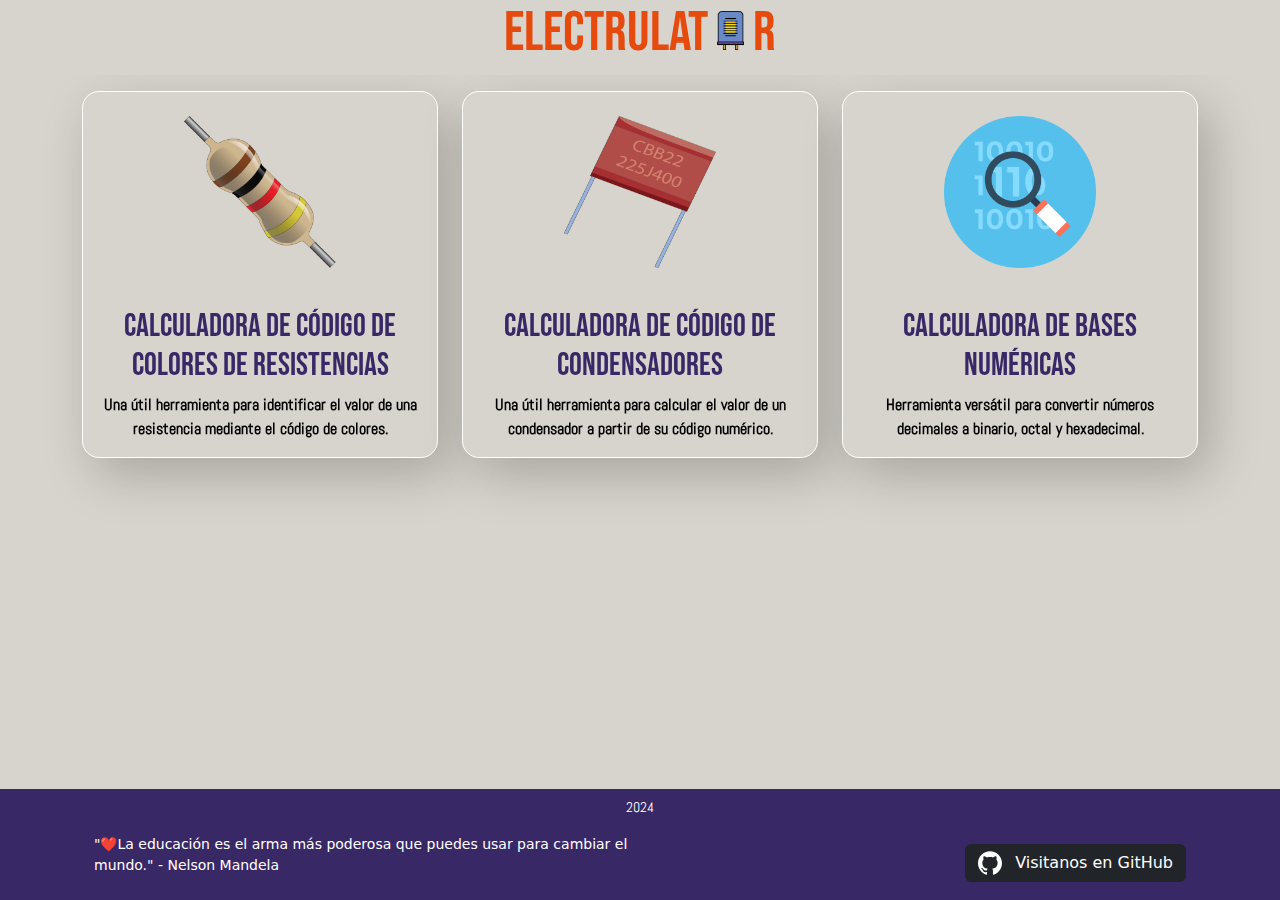
==== index.html @ 041409e7 "x2" ====
<!DOCTYPE html>
<html lang="es">

<head>
    <meta charset="UTF-8">
    <meta name="viewport" content="width=device-width, initial-scale=1.0">
    <title>Electrulator</title>
    <!-- Añadir bootstrap 5 ↓ -->
    <link rel="stylesheet" href="https://cdn.jsdelivr.net/npm/bootstrap-icons@1.11.3/font/bootstrap-icons.min.css">
    <link rel="stylesheet" href="css/bootstrap.min.css">
    <link rel="stylesheet" href="css/app.css">
</head>


<body class="bg-primary d-flex flex-column vh-100">

    <header class="bg-primary  sticky-top">
        <div class="container text-center">
            <h1 class="text-accent fuente-Bebas display-4">
                Electrulat<span>
                    <img src="assets/img/foco.png" alt="O" style="height: 0.7em; vertical-align: middle;">
                </span>r
            </h1>
        </div>
    </header>

    <!-- fin header -->


    <div class="container py-2">
        <div class="row justify-content-center mt-2">
            <div class="col-lg-4 col-md-6 mb-4">
                <div class="card h-100">
                    <img src="assets/img/resistencia.png" class="w-70 card-img-top img-fluid p-4 card-img-custom"
                        alt="Imagen de resistencia">
                    <div class="card-body">
                        <h2 class="fuente-Bebas text-secondary">Calculadora de código de colores de resistencias</h2>
                        <p class="card-text fuente-Abel">Una útil herramienta para identificar el valor de una
                            resistencia mediante
                            el código de colores.</p>
                    </div>
                </div>
            </div>
            <!-- fin card 1 -->
            <div class="col-lg-4 col-md-6 mb-4">
                <div class="card h-100">
                    <img src="assets/img/condensador.png" class="w-70 card-img-top img-fluid p-4 card-img-custom"
                        alt="Imagen de condensador">
                    <div class="card-body">
                        <h2 class="fuente-Bebas text-secondary">Calculadora de código de condensadores</h2>
                        <p class="card-text fuente-Abel">Una útil herramienta para calcular el valor de un condensador a
                            partir de
                            su código numérico.</p>
                    </div>
                </div>
            </div>
            <!-- fin card 2 -->
            <div class="col-lg-4 col-md-6 mb-4">
                <div class="card h-100">
                    <img src="assets/img/binario.png" class="w-75 card-img-top img-fluid p-4 card-img-custom"
                        alt="Imagen de calculadora binaria">
                    <div class="card-body">
                        <h2 class="fuente-Bebas text-secondary">Calculadora de bases numéricas</h2>
                        <p class="card-text fuente-Abel">Herramienta versátil para convertir números decimales a
                            binario, octal y
                            hexadecimal.</p>
                    </div>
                </div>
            </div>
            <!-- fin card 3 -->
        </div>
    </div>


    <footer class="bg-secondary text-white py-2 mt-5 mt-auto">
        <div class="container text-center">
            <p class="fuente-Abel small">2024</p>
            <div class="container">
                <div class="row flex-column-reverse flex-md-row align-items-center">
                    <div class="col-12 col-md-6 text-center text-md-start mb-3 mb-md-0">
                        <p class="small">"❤️La educación es el arma más poderosa que puedes usar para cambiar el mundo."
                            - Nelson Mandela</p>
                    </div>
                    <div class="col-12 col-md-6 text-center text-md-end mb-3 mb-md-0">
                        <button class="btn btn-dark">
                            <svg width="24" height="24" viewBox="0 0 24 24" fill="none"
                                xmlns="http://www.w3.org/2000/svg">
                                <path
                                    d="M12 0.296997C5.37 0.296997 0 5.67 0 12.297C0 17.6 3.438 22.097 8.205 23.682C8.805 23.795 9.025 23.424 9.025 23.105C9.025 22.82 9.015 22.065 9.01 21.065C5.672 21.789 4.968 19.455 4.968 19.455C4.422 18.07 3.633 17.7 3.633 17.7C2.546 16.956 3.717 16.971 3.717 16.971C4.922 17.055 5.555 18.207 5.555 18.207C6.625 20.042 8.364 19.512 9.05 19.205C9.158 18.429 9.467 17.9 9.81 17.6C7.145 17.3 4.344 16.268 4.344 11.67C4.344 10.36 4.809 9.29 5.579 8.45C5.444 8.147 5.039 6.927 5.684 5.274C5.684 5.274 6.689 4.952 8.984 6.504C9.944 6.237 10.964 6.105 11.984 6.099C13.004 6.105 14.024 6.237 14.984 6.504C17.264 4.952 18.269 5.274 18.269 5.274C18.914 6.927 18.509 8.147 18.389 8.45C19.154 9.29 19.619 10.36 19.619 11.67C19.619 16.28 16.814 17.295 14.144 17.59C14.564 17.95 14.954 18.686 14.954 19.81C14.954 21.416 14.939 22.706 14.939 23.096C14.939 23.411 15.149 23.786 15.764 23.666C20.565 22.092 24 17.592 24 12.297C24 5.67 18.627 0.296997 12 0.296997Z"
                                    fill="white"></path>
                            </svg>
                            <span class="ms-2">Visitanos en GitHub</span>
                        </button>
                    </div>

                </div>
            </div>


        </div>
    </footer>
    <!-- agrego boootstrap 5 JS↓↓↓ -->
    <script src="js/bootstrap.bundle.min.js"></script>
</body>

</html>
---- css/app.css ----
:root {

    --primary: #D7D4CD;
    --secondary: #392866;
    --accent: #E64A0D;

}



@font-face {
    font-family: 'Abel-Regular';
    /* Nombre de la fuente */
    src: url('../assets/fonts/Abel-Regular.ttf') format('truetype');
    /* URL y formato de la fuente */
    /* Agrega más formatos si es necesario */
    font-weight: normal;
    /* Peso de la fuente */
    font-style: normal;
    /* Estilo de la fuente */
}

@font-face {
    font-family: 'BebasNeue-Regular';
    /* Nombre de la fuente */
    src: url('../assets/fonts/BebasNeue-Regular.ttf') format('truetype');
    /* URL y formato de la fuente */
    /* Agrega más formatos si es necesario */
    font-weight: normal;
    /* Peso de la fuente */
    font-style: normal;
    /* Estilo de la fuente */
}


/*FUentes*/
.fuente-Abel {
    font-family: 'Abel-Regular';
}

.fuente-Honk {
    font-family: 'Honk';
}

.fuente-Bebas {
    font-family: 'BebasNeue-Regular';
}

/*FIN Fuentes*/

.text-primary {
    color: var(--primary) !important;
}

.text-secondary {
    color: var(--secondary) !important;
}

.text-accent {
    color: var(--accent) !important;
}

.bg-primary {
    background-color: var(--primary) !important;
}

.bg-secondary {
    background-color: var(--secondary) !important;
}

.bg-accent {
    background-color: var(--accent) !important;
}

.custom-border {
    border: 1px solid var(--accent);
    /* Cambia el color del borde */
}


/*color del boton*/
.bg-accent {
    background-color: var(--accent) !important;
    /* Cambia a tu color deseado */
}



/*Personalizando la tabla*/
.custom-table th,
.custom-table td {
    border: 2px solid #9d2fb1;
    /* Bordes de las celdas */
}

/*FIN TABLAS*/
/*CARDS*/
.card {
    box-sizing: border-box;
    width: auto;
    height: auto;
    background: var(--primary);
    border: 1px solid white;
    box-shadow: 12px 17px 51px rgba(0, 0, 0, 0.22);
    backdrop-filter: blur(6px);
    border-radius: 17px;
    text-align: center;
    cursor: pointer;
    transition: all 0.5s;
    display: flex;
    align-items: center;
    justify-content: center;
    user-select: none;
    font-weight: bolder;
    color: black;
    
    margin: 0 auto; /* Esto ayudará a centrar la tarjeta dentro de su columna */
}
.card-img-custom {
    max-height: 200px;
    object-fit: contain;
}

.card:hover {
    border: 1px solid var(--accent);
    transform: scale(1.05);
}

.card:active {
    transform: scale(0.95) rotateZ(1.7deg);
}

/*FIN CARDS*/

/*BOTON GITHUB*/
/* From Uiverse.io by kamehame-ha */ 
.button {
    display: flex;
    justify-content: center;
    align-items: center;
    padding: 10px 15px;
    gap: 15px;
    background-color: #181717;
    outline: 3px #181717 solid;
    outline-offset: -3px;
    border-radius: 5px;
    border: none;
    cursor: pointer;
    transition: 400ms;
    margin: auto; /* Centra el botón horizontal y verticalmente */

  }
  
  .button .text {
    color: white;
    font-weight: 700;
    font-size: 1em;
    transition: 400ms;
    margin: auto; /* Centra el botón horizontal y verticalmente */
    display: flex; /* Usa flexbox para alinear verticalmente */
    align-items: center; /* Centra verticalmente el contenido */
  }
  
  .button svg path {
    transition: 400ms;
  }
  
  .button:hover {
    background-color: transparent;
  }
  
  .button:hover .text {
    color: #181717;
  }
  
  .button:hover svg path {
    fill: #181717;
  }
  
/*FIN BOTON GITHUB*/

/*Radios*/
/* Definición de colores */
:root {
    --negro: #000000;
    --marron: #8B4513;
    --rojo: #FF0000;
    --naranja: #FFA500;
    --amarillo: #FFFF00;
    --verde: #008000;
    --azul: #0000FF;
    --violeta: #EE82EE;
    --gris: #808080;
    --blanco: #FFFFFF;
    --dorado: #FFD700;
    --plateado: #C0C0C0;
  }
  
  
  
  .radio-buttons {
    display: flex;
    flex-direction: column;
    align-items: center ;
  }
  
  input[type="radio"] {
    display: none;
  }
  
  label {
    display: inline-block;
    width: 70%; /* Ancho ajustable según necesidad */
    height: 25px; /* Altura ajustable según necesidad */
    margin-bottom: 5px; /* Espacio entre cada radio button */
    cursor: pointer;
    position: relative; /* Añadido para posicionar el span */
  }
  
  label span {
    display: block;
    width: 100%;
    height: 100%;
    border: 2px solid transparent;
    transition: transform 0.2s ease-in-out;
  }
  
  /* Estilos para cada color */
  label span.negro { background-color: var(--negro); }
  label span.marron { background-color: var(--marron); }
  label span.rojo { background-color: var(--rojo); }
  label span.naranja { background-color: var(--naranja); }
  label span.amarillo { background-color: var(--amarillo); }
  label span.verde { background-color: var(--verde); }
  label span.azul { background-color: var(--azul); }
  label span.violeta { background-color: var(--violeta); }
  label span.gris { background-color: var(--gris); }
  label span.blanco { background-color: var(--blanco); }
  label span.dorado { background-color: var(--dorado); }
  label span.plateado { background-color: var(--plateado); }
  
  /* Escalado del span al hacer clic */
  input[type="radio"]:checked + label span {
    transform: scale(1.25);
    border-color: #000;
    position: absolute;
    top: 0;
    left: 0;
    
  }

/*FIN RADIOS*/
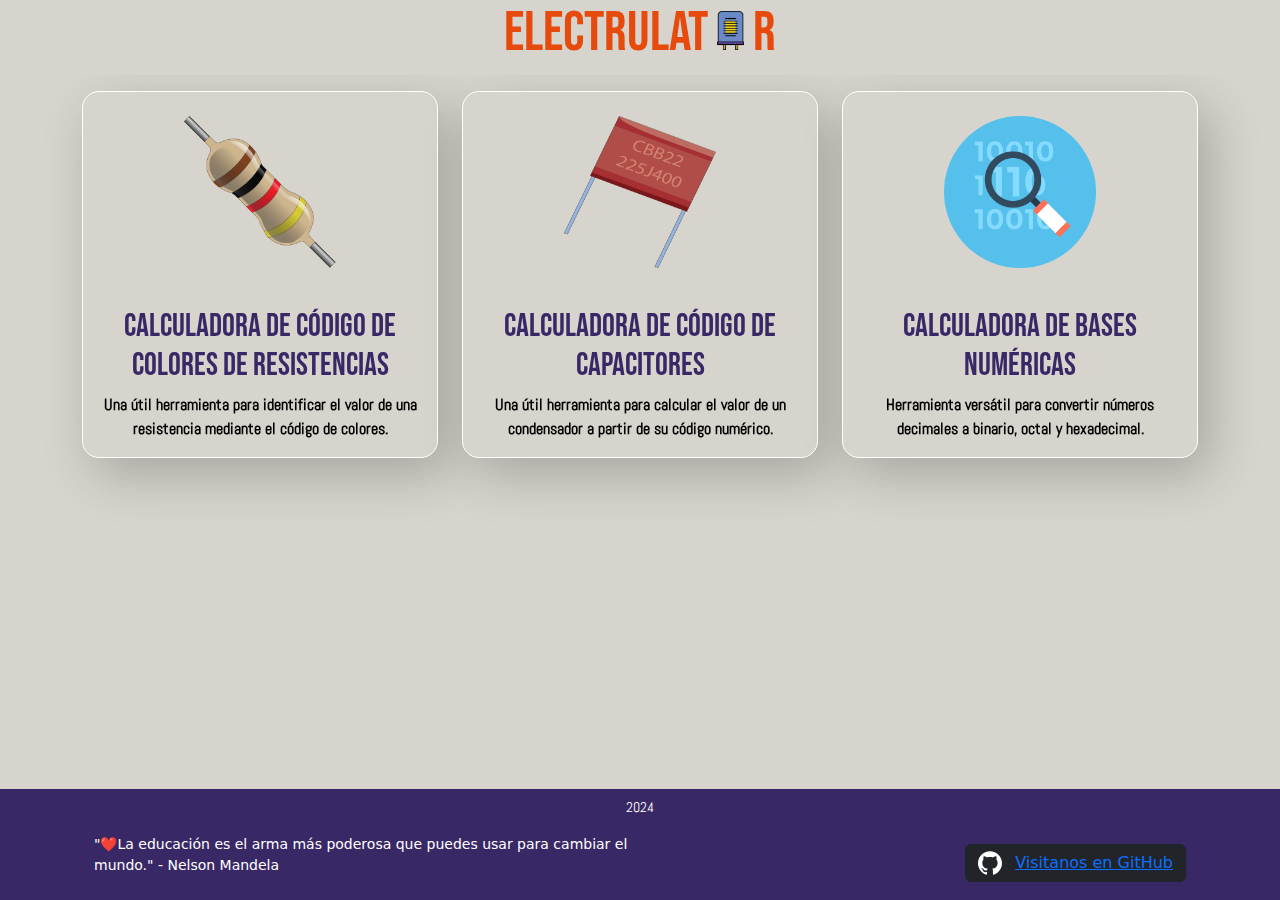
==== commit e795dcb7: "correncion colres" ====
--- a/index.html
+++ b/index.html
@@ -29,7 +29,7 @@
 
     <div class="container py-2">
         <div class="row justify-content-center mt-2">
-            <div class="col-lg-4 col-md-6 mb-4">
+            <div class="col-lg-4 col-md-6 mb-4" id="card-resistencias">
                 <div class="card h-100">
                     <img src="assets/img/resistencia.png" class="w-70 card-img-top img-fluid p-4 card-img-custom"
                         alt="Imagen de resistencia">
@@ -42,12 +42,12 @@
                 </div>
             </div>
             <!-- fin card 1 -->
-            <div class="col-lg-4 col-md-6 mb-4">
+            <div class="col-lg-4 col-md-6 mb-4" id="card-capacitores">
                 <div class="card h-100">
                     <img src="assets/img/condensador.png" class="w-70 card-img-top img-fluid p-4 card-img-custom"
                         alt="Imagen de condensador">
                     <div class="card-body">
-                        <h2 class="fuente-Bebas text-secondary">Calculadora de código de condensadores</h2>
+                        <h2 class="fuente-Bebas text-secondary">Calculadora de código de capacitores</h2>
                         <p class="card-text fuente-Abel">Una útil herramienta para calcular el valor de un condensador a
                             partir de
                             su código numérico.</p>
@@ -55,7 +55,7 @@
                 </div>
             </div>
             <!-- fin card 2 -->
-            <div class="col-lg-4 col-md-6 mb-4">
+            <div class="col-lg-4 col-md-6 mb-4" id="card-bases">
                 <div class="card h-100">
                     <img src="assets/img/binario.png" class="w-75 card-img-top img-fluid p-4 card-img-custom"
                         alt="Imagen de calculadora binaria">
@@ -89,7 +89,9 @@
                                     d="M12 0.296997C5.37 0.296997 0 5.67 0 12.297C0 17.6 3.438 22.097 8.205 23.682C8.805 23.795 9.025 23.424 9.025 23.105C9.025 22.82 9.015 22.065 9.01 21.065C5.672 21.789 4.968 19.455 4.968 19.455C4.422 18.07 3.633 17.7 3.633 17.7C2.546 16.956 3.717 16.971 3.717 16.971C4.922 17.055 5.555 18.207 5.555 18.207C6.625 20.042 8.364 19.512 9.05 19.205C9.158 18.429 9.467 17.9 9.81 17.6C7.145 17.3 4.344 16.268 4.344 11.67C4.344 10.36 4.809 9.29 5.579 8.45C5.444 8.147 5.039 6.927 5.684 5.274C5.684 5.274 6.689 4.952 8.984 6.504C9.944 6.237 10.964 6.105 11.984 6.099C13.004 6.105 14.024 6.237 14.984 6.504C17.264 4.952 18.269 5.274 18.269 5.274C18.914 6.927 18.509 8.147 18.389 8.45C19.154 9.29 19.619 10.36 19.619 11.67C19.619 16.28 16.814 17.295 14.144 17.59C14.564 17.95 14.954 18.686 14.954 19.81C14.954 21.416 14.939 22.706 14.939 23.096C14.939 23.411 15.149 23.786 15.764 23.666C20.565 22.092 24 17.592 24 12.297C24 5.67 18.627 0.296997 12 0.296997Z"
                                     fill="white"></path>
                             </svg>
-                            <span class="ms-2">Visitanos en GitHub</span>
+                            <a href="https://github.com/DaynorMoran" target="blank">
+                                <span class="ms-2">Visitanos en GitHub</span>
+                            </a>
                         </button>
                     </div>
 
@@ -99,6 +101,41 @@
 
         </div>
     </footer>
+
+    <script>
+        // Obtén el elemento del card
+        var card = document.getElementById('card-resistencias');
+    
+        // Agrega un event listener para escuchar los clics
+        card.addEventListener('click', function() {
+            // Aquí puedes especificar la URL a la que deseas redirigir
+            window.location.href = 'forms/form_resistencias.php';
+        });
+    </script>
+
+<script>
+    // Obtén el elemento del card
+    var card = document.getElementById('card-capacitores');
+
+    // Agrega un event listener para escuchar los clics
+    card.addEventListener('click', function() {
+        // Aquí puedes especificar la URL a la que deseas redirigir
+        window.location.href = 'forms/form_capacitores.php';
+    });
+</script>
+
+<script>
+    // Obtén el elemento del card
+    var card = document.getElementById('card-bases');
+
+    // Agrega un event listener para escuchar los clics
+    card.addEventListener('click', function() {
+        // Aquí puedes especificar la URL a la que deseas redirigir
+        window.location.href = 'forms/form_bases.php';
+    });
+</script>
+
+
     <!-- agrego boootstrap 5 JS↓↓↓ -->
     <script src="js/bootstrap.bundle.min.js"></script>
 </body>
--- a/css/app.css
+++ b/css/app.css
@@ -211,7 +211,7 @@
   label {
     display: inline-block;
     width: 70%; /* Ancho ajustable según necesidad */
-    height: 25px; /* Altura ajustable según necesidad */
+    height: 20px; /* Altura ajustable según necesidad */
     margin-bottom: 5px; /* Espacio entre cada radio button */
     cursor: pointer;
     position: relative; /* Añadido para posicionar el span */
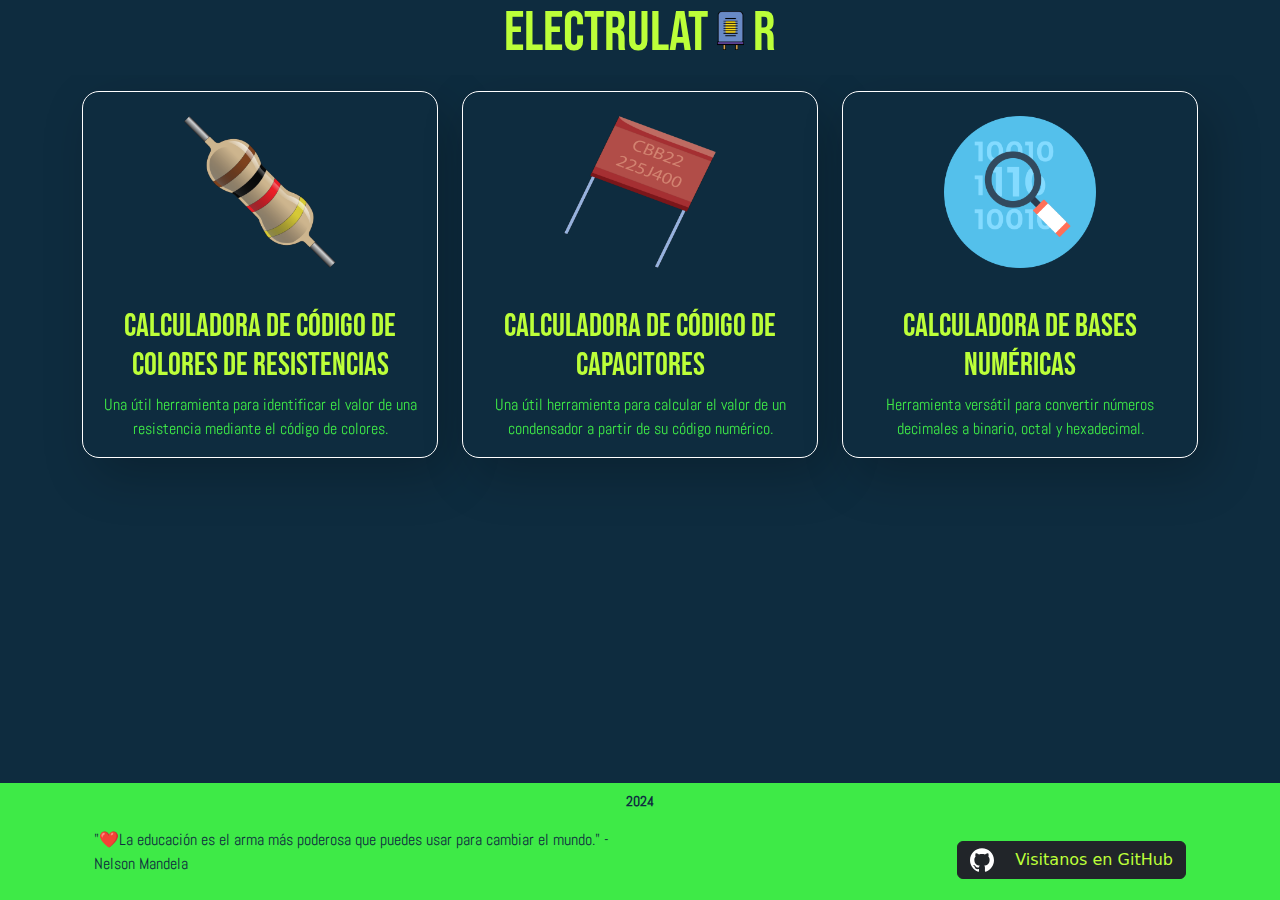
==== commit 194a35a8: "interfaz verde" ====
--- a/index.html
+++ b/index.html
@@ -34,8 +34,8 @@
                     <img src="assets/img/resistencia.png" class="w-70 card-img-top img-fluid p-4 card-img-custom"
                         alt="Imagen de resistencia">
                     <div class="card-body">
-                        <h2 class="fuente-Bebas text-secondary">Calculadora de código de colores de resistencias</h2>
-                        <p class="card-text fuente-Abel">Una útil herramienta para identificar el valor de una
+                        <h2 class="fuente-Bebas text-accent">Calculadora de código de colores de resistencias</h2>
+                        <p class="card-text text-secondary fuente-Abel fw-light">Una útil herramienta para identificar el valor de una
                             resistencia mediante
                             el código de colores.</p>
                     </div>
@@ -47,8 +47,8 @@
                     <img src="assets/img/condensador.png" class="w-70 card-img-top img-fluid p-4 card-img-custom"
                         alt="Imagen de condensador">
                     <div class="card-body">
-                        <h2 class="fuente-Bebas text-secondary">Calculadora de código de capacitores</h2>
-                        <p class="card-text fuente-Abel">Una útil herramienta para calcular el valor de un condensador a
+                        <h2 class="fuente-Bebas text-accent">Calculadora de código de capacitores</h2>
+                        <p class="card-text text-secondary fuente-Abel fw-light">Una útil herramienta para calcular el valor de un condensador a
                             partir de
                             su código numérico.</p>
                     </div>
@@ -60,8 +60,8 @@
                     <img src="assets/img/binario.png" class="w-75 card-img-top img-fluid p-4 card-img-custom"
                         alt="Imagen de calculadora binaria">
                     <div class="card-body">
-                        <h2 class="fuente-Bebas text-secondary">Calculadora de bases numéricas</h2>
-                        <p class="card-text fuente-Abel">Herramienta versátil para convertir números decimales a
+                        <h2 class="fuente-Bebas text-accent">Calculadora de bases numéricas</h2>
+                        <p class="card-text text-secondary fuente-Abel fw-light">Herramienta versátil para convertir números decimales a
                             binario, octal y
                             hexadecimal.</p>
                     </div>
@@ -74,11 +74,11 @@
 
     <footer class="bg-secondary text-white py-2 mt-5 mt-auto">
         <div class="container text-center">
-            <p class="fuente-Abel small">2024</p>
+            <p class="fuente-Abel small text-primary fw-bold">2024</p>
             <div class="container">
                 <div class="row flex-column-reverse flex-md-row align-items-center">
                     <div class="col-12 col-md-6 text-center text-md-start mb-3 mb-md-0">
-                        <p class="small">"❤️La educación es el arma más poderosa que puedes usar para cambiar el mundo."
+                        <p class="text-primary fuente-Abel">"❤️La educación es el arma más poderosa que puedes usar para cambiar el mundo."
                             - Nelson Mandela</p>
                     </div>
                     <div class="col-12 col-md-6 text-center text-md-end mb-3 mb-md-0">
@@ -89,16 +89,13 @@
                                     d="M12 0.296997C5.37 0.296997 0 5.67 0 12.297C0 17.6 3.438 22.097 8.205 23.682C8.805 23.795 9.025 23.424 9.025 23.105C9.025 22.82 9.015 22.065 9.01 21.065C5.672 21.789 4.968 19.455 4.968 19.455C4.422 18.07 3.633 17.7 3.633 17.7C2.546 16.956 3.717 16.971 3.717 16.971C4.922 17.055 5.555 18.207 5.555 18.207C6.625 20.042 8.364 19.512 9.05 19.205C9.158 18.429 9.467 17.9 9.81 17.6C7.145 17.3 4.344 16.268 4.344 11.67C4.344 10.36 4.809 9.29 5.579 8.45C5.444 8.147 5.039 6.927 5.684 5.274C5.684 5.274 6.689 4.952 8.984 6.504C9.944 6.237 10.964 6.105 11.984 6.099C13.004 6.105 14.024 6.237 14.984 6.504C17.264 4.952 18.269 5.274 18.269 5.274C18.914 6.927 18.509 8.147 18.389 8.45C19.154 9.29 19.619 10.36 19.619 11.67C19.619 16.28 16.814 17.295 14.144 17.59C14.564 17.95 14.954 18.686 14.954 19.81C14.954 21.416 14.939 22.706 14.939 23.096C14.939 23.411 15.149 23.786 15.764 23.666C20.565 22.092 24 17.592 24 12.297C24 5.67 18.627 0.296997 12 0.296997Z"
                                     fill="white"></path>
                             </svg>
-                            <a href="https://github.com/DaynorMoran" target="blank">
-                                <span class="ms-2">Visitanos en GitHub</span>
+                            <a class="quitar-linea" href="https://github.com/DaynorMoran" target="blank">
+                                <span class="ms-3 text-accent ">Visitanos en GitHub</span>
                             </a>
                         </button>
                     </div>
-
                 </div>
             </div>
-
-
         </div>
     </footer>
 
--- a/css/app.css
+++ b/css/app.css
@@ -1,9 +1,12 @@
 :root {
 
-    --primary: #D7D4CD;
-    --secondary: #392866;
-    --accent: #E64A0D;
-
+    --primary: #0e2c3f;
+    --secondary: #3eea47;
+    --accent: #bcff39;
+
+}
+.quitar-linea{
+  text-decoration: none;
 }
 
 
@@ -133,7 +136,6 @@
 /*FIN CARDS*/
 
 /*BOTON GITHUB*/
-/* From Uiverse.io by kamehame-ha */ 
 .button {
     display: flex;
     justify-content: center;
@@ -150,7 +152,6 @@
     margin: auto; /* Centra el botón horizontal y verticalmente */
 
   }
-  
   .button .text {
     color: white;
     font-weight: 700;
@@ -160,7 +161,6 @@
     display: flex; /* Usa flexbox para alinear verticalmente */
     align-items: center; /* Centra verticalmente el contenido */
   }
-  
   .button svg path {
     transition: 400ms;
   }
@@ -189,7 +189,7 @@
     --amarillo: #FFFF00;
     --verde: #008000;
     --azul: #0000FF;
-    --violeta: #EE82EE;
+    --violeta: #d317d3;
     --gris: #808080;
     --blanco: #FFFFFF;
     --dorado: #FFD700;
@@ -202,6 +202,8 @@
     display: flex;
     flex-direction: column;
     align-items: center ;
+    border-color: #000000;
+    /*border: solid 1px;*/
   }
   
   input[type="radio"] {
@@ -219,10 +221,11 @@
   
   label span {
     display: block;
-    width: 100%;
+    width: 75%;
     height: 100%;
-    border: 2px solid transparent;
+    border: 1px solid ;
     transition: transform 0.2s ease-in-out;
+    border-radius: 10%;
   }
   
   /* Estilos para cada color */
@@ -241,12 +244,25 @@
   
   /* Escalado del span al hacer clic */
   input[type="radio"]:checked + label span {
-    transform: scale(1.25);
-    border-color: #000;
+    transform: scale(1.2);
+    border: solid 2px;
+    border-color: var(--secondary);
     position: absolute;
     top: 0;
     left: 0;
-    
-  }
-
-/*FIN RADIOS*/+  }
+/*FIN RADIOS*/
+
+
+
+/* boton */
+/*color del boton*/
+.mi-boton {
+  background-color: var(--accent)!important; /* Cambia a tu color deseado */
+}
+.mi-boton:hover {
+  background-color: var(--secondary) !important; /* Color de fondo en hover */
+}
+
+
+/* boton */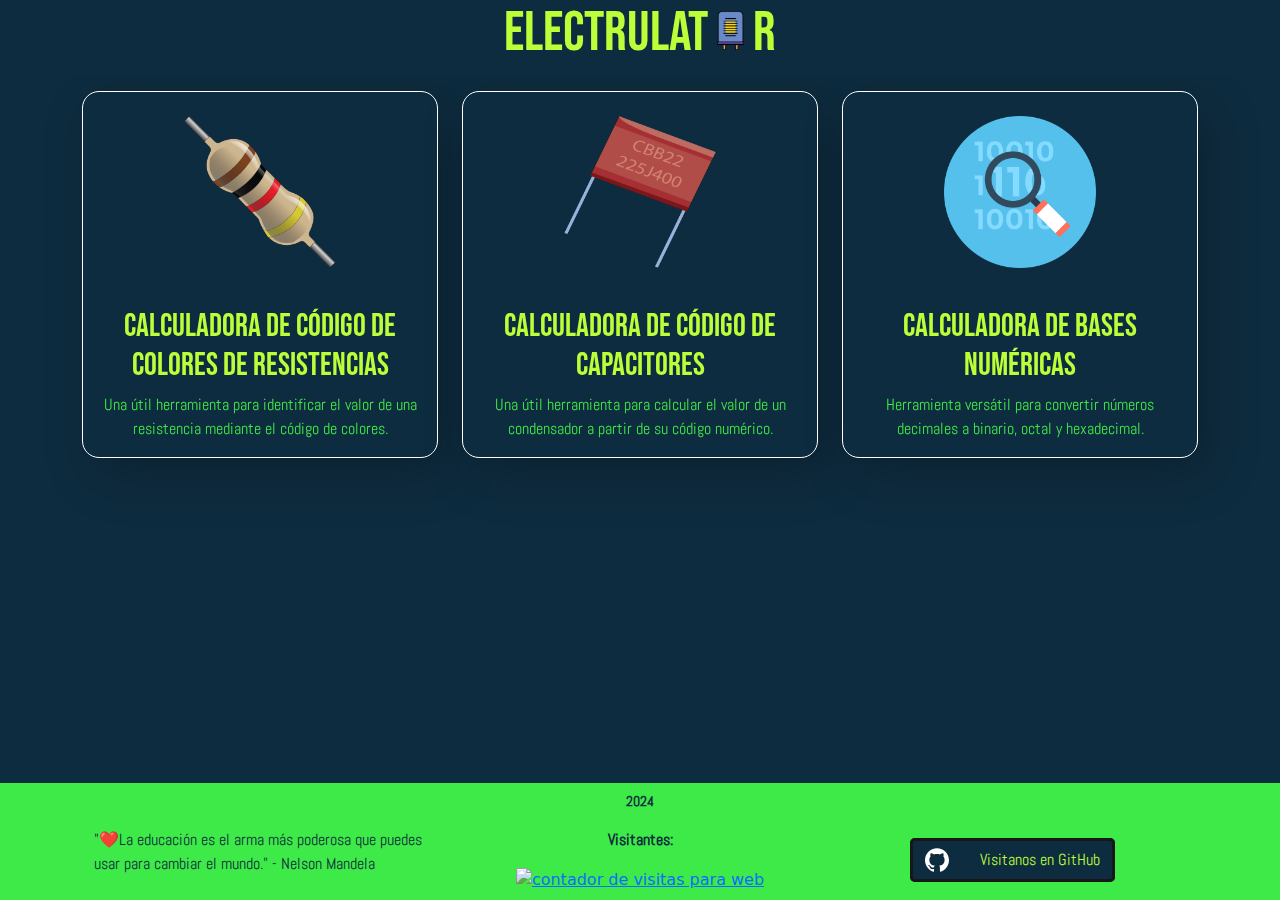
==== commit b21c4a58: "beta01" ====
--- a/index.html
+++ b/index.html
@@ -29,44 +29,58 @@
 
     <div class="container py-2">
         <div class="row justify-content-center mt-2">
-            <div class="col-lg-4 col-md-6 mb-4" id="card-resistencias">
-                <div class="card h-100">
-                    <img src="assets/img/resistencia.png" class="w-70 card-img-top img-fluid p-4 card-img-custom"
-                        alt="Imagen de resistencia">
-                    <div class="card-body">
-                        <h2 class="fuente-Bebas text-accent">Calculadora de código de colores de resistencias</h2>
-                        <p class="card-text text-secondary fuente-Abel fw-light">Una útil herramienta para identificar el valor de una
-                            resistencia mediante
-                            el código de colores.</p>
+
+            <a href="forms/form_resistencias.php" class="quitar-linea col-lg-4 col-md-6 mb-4">
+                <div  id="card-resistencias">
+                    <div class="card h-100">
+                        <img src="assets/img/resistencia.png" class="w-70 card-img-top img-fluid p-4 card-img-custom"
+                            alt="Imagen de resistencia">
+                        <div class="card-body">
+                            <h2 class="fuente-Bebas text-accent">Calculadora de código de colores de resistencias</h2>
+                            <p class="card-text text-secondary fuente-Abel fw-light">Una útil herramienta para
+                                identificar el valor de una
+                                resistencia mediante
+                                el código de colores.</p>
+                        </div>
                     </div>
                 </div>
-            </div>
+            </a>
+
+
             <!-- fin card 1 -->
-            <div class="col-lg-4 col-md-6 mb-4" id="card-capacitores">
-                <div class="card h-100">
-                    <img src="assets/img/condensador.png" class="w-70 card-img-top img-fluid p-4 card-img-custom"
-                        alt="Imagen de condensador">
-                    <div class="card-body">
-                        <h2 class="fuente-Bebas text-accent">Calculadora de código de capacitores</h2>
-                        <p class="card-text text-secondary fuente-Abel fw-light">Una útil herramienta para calcular el valor de un condensador a
-                            partir de
-                            su código numérico.</p>
+            <a href="forms/form_capacitores.php" class="quitar-linea col-lg-4 col-md-6 mb-4">
+                <div  id="card-capacitores">
+                    <div class="card h-100">
+                        <img src="assets/img/condensador.png" class="w-70 card-img-top img-fluid p-4 card-img-custom"
+                            alt="Imagen de condensador">
+                        <div class="card-body">
+                            <h2 class="fuente-Bebas text-accent">Calculadora de código de capacitores</h2>
+                            <p class="card-text text-secondary fuente-Abel fw-light">Una útil herramienta para calcular
+                                el valor de un condensador a
+                                partir de
+                                su código numérico.</p>
+                        </div>
                     </div>
                 </div>
-            </div>
+            </a>
+
             <!-- fin card 2 -->
-            <div class="col-lg-4 col-md-6 mb-4" id="card-bases">
-                <div class="card h-100">
-                    <img src="assets/img/binario.png" class="w-75 card-img-top img-fluid p-4 card-img-custom"
-                        alt="Imagen de calculadora binaria">
-                    <div class="card-body">
-                        <h2 class="fuente-Bebas text-accent">Calculadora de bases numéricas</h2>
-                        <p class="card-text text-secondary fuente-Abel fw-light">Herramienta versátil para convertir números decimales a
-                            binario, octal y
-                            hexadecimal.</p>
+            <a href="forms/form_bases.php" class="quitar-linea col-lg-4 col-md-6 mb-4">
+                <div id="card-bases">
+                    <div class="card h-100">
+                        <img src="assets/img/binario.png" class="w-75 card-img-top img-fluid p-4 card-img-custom"
+                            alt="Imagen de calculadora binaria">
+                        <div class="card-body">
+                            <h2 class="fuente-Bebas text-accent">Calculadora de bases numéricas</h2>
+                            <p class="card-text text-secondary fuente-Abel fw-light">Herramienta versátil para convertir
+                                números decimales a
+                                binario, octal y
+                                hexadecimal.</p>
+                        </div>
                     </div>
                 </div>
-            </div>
+            </a>
+
             <!-- fin card 3 -->
         </div>
     </div>
@@ -77,12 +91,21 @@
             <p class="fuente-Abel small text-primary fw-bold">2024</p>
             <div class="container">
                 <div class="row flex-column-reverse flex-md-row align-items-center">
-                    <div class="col-12 col-md-6 text-center text-md-start mb-3 mb-md-0">
-                        <p class="text-primary fuente-Abel">"❤️La educación es el arma más poderosa que puedes usar para cambiar el mundo."
+                    
+                    <div class="col-12 col-md-4 text-center text-md-start mb-3 mb-md-0">
+                        <p class="text-primary fuente-Abel">"❤️La educación es el arma más poderosa que puedes usar para
+                            cambiar el mundo."
                             - Nelson Mandela</p>
                     </div>
-                    <div class="col-12 col-md-6 text-center text-md-end mb-3 mb-md-0">
-                        <button class="btn btn-dark">
+
+                    <div class="col-12 col-md-4 text-center">
+                        <p class="fuente-Abel text-primary fw-bold ">Visitantes: </p>
+                        <a href="https://www.contadorvisitasgratis.com" title="contador de visitas para web"><img src="https://counter2.optistats.ovh/private/contadorvisitasgratis.php?c=seekw3ln2pcdpar49xua8k3tznarbddg" border="0" title="contador de visitas para web" alt="contador de visitas para web"></a>
+                    </div>
+
+
+                    <div class="col-12 col-md-4 text-center mb-3 mb-md-0">
+                        <button class="button-git">
                             <svg width="24" height="24" viewBox="0 0 24 24" fill="none"
                                 xmlns="http://www.w3.org/2000/svg">
                                 <path
@@ -90,47 +113,18 @@
                                     fill="white"></path>
                             </svg>
                             <a class="quitar-linea" href="https://github.com/DaynorMoran" target="blank">
-                                <span class="ms-3 text-accent ">Visitanos en GitHub</span>
+                                <span class="ms-3 text-accent fw-light fuente-Abel">Visitanos en GitHub</span>
                             </a>
                         </button>
                     </div>
                 </div>
+                
+
             </div>
         </div>
     </footer>
 
-    <script>
-        // Obtén el elemento del card
-        var card = document.getElementById('card-resistencias');
-    
-        // Agrega un event listener para escuchar los clics
-        card.addEventListener('click', function() {
-            // Aquí puedes especificar la URL a la que deseas redirigir
-            window.location.href = 'forms/form_resistencias.php';
-        });
-    </script>
 
-<script>
-    // Obtén el elemento del card
-    var card = document.getElementById('card-capacitores');
-
-    // Agrega un event listener para escuchar los clics
-    card.addEventListener('click', function() {
-        // Aquí puedes especificar la URL a la que deseas redirigir
-        window.location.href = 'forms/form_capacitores.php';
-    });
-</script>
-
-<script>
-    // Obtén el elemento del card
-    var card = document.getElementById('card-bases');
-
-    // Agrega un event listener para escuchar los clics
-    card.addEventListener('click', function() {
-        // Aquí puedes especificar la URL a la que deseas redirigir
-        window.location.href = 'forms/form_bases.php';
-    });
-</script>
 
 
     <!-- agrego boootstrap 5 JS↓↓↓ -->
--- a/css/app.css
+++ b/css/app.css
@@ -39,10 +39,6 @@
 /*FUentes*/
 .fuente-Abel {
     font-family: 'Abel-Regular';
-}
-
-.fuente-Honk {
-    font-family: 'Honk';
 }
 
 .fuente-Bebas {
@@ -136,13 +132,13 @@
 /*FIN CARDS*/
 
 /*BOTON GITHUB*/
-.button {
+.button-git {
     display: flex;
     justify-content: center;
     align-items: center;
     padding: 10px 15px;
     gap: 15px;
-    background-color: #181717;
+    background-color: var(--primary);
     outline: 3px #181717 solid;
     outline-offset: -3px;
     border-radius: 5px;
@@ -152,7 +148,7 @@
     margin: auto; /* Centra el botón horizontal y verticalmente */
 
   }
-  .button .text {
+  .button-git .text {
     color: white;
     font-weight: 700;
     font-size: 1em;
@@ -161,19 +157,22 @@
     display: flex; /* Usa flexbox para alinear verticalmente */
     align-items: center; /* Centra verticalmente el contenido */
   }
-  .button svg path {
+  .button-git svg path {
     transition: 400ms;
   }
   
-  .button:hover {
-    background-color: transparent;
-  }
-  
-  .button:hover .text {
-    color: #181717;
-  }
-  
-  .button:hover svg path {
+  .button-git:hover {
+    background-color: #254961;
+    transform: scale(1.1);
+
+    
+  }
+  
+  .button-git:hover .text {
+    color: #181717 ;
+  }
+  
+  .button-git :hover svg path {
     fill: #181717;
   }
   
@@ -265,4 +264,14 @@
 }
 
 
-/* boton */+/* boton */
+
+
+
+/* boton flotante */
+.dropup {
+  z-index: 1030;
+}
+
+/* fin boton flotante */
+
